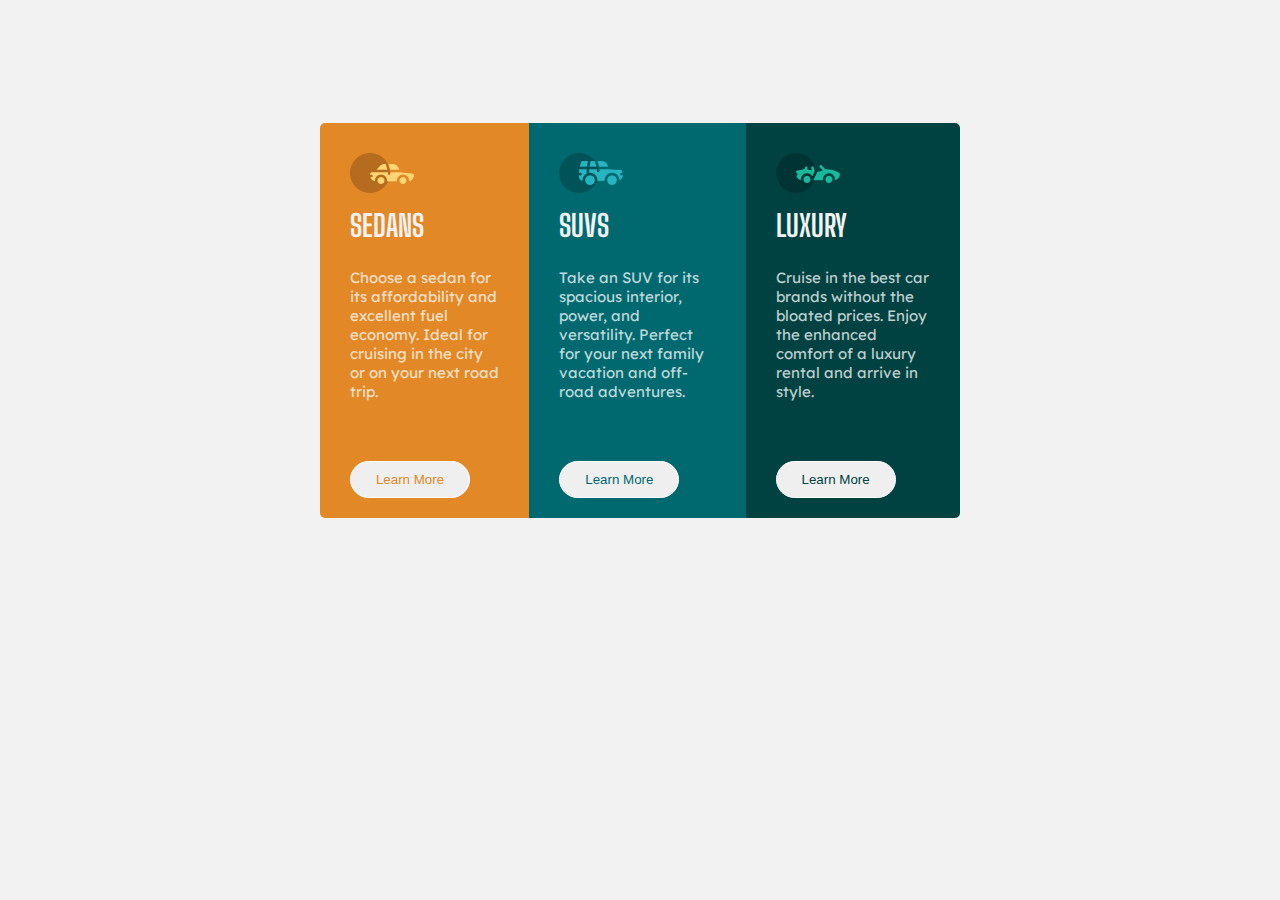
==== index.html @ 81d0f241 "initial commit" ====
<!DOCTYPE html>
<html lang="en">
  <head>
    <meta charset="UTF-8" />
    <meta http-equiv="X-UA-Compatible" content="IE=edge" />
    <meta name="viewport" content="width=device-width, initial-scale=1.0" />
    <title>CSS Flexbox Layout</title>
    <link rel="stylesheet" href="style.css" />
    <link rel="preconnect" href="https://fonts.googleapis.com" />
    <link rel="preconnect" href="https://fonts.gstatic.com" crossorigin />
    <link rel="preconnect" href="https://fonts.googleapis.com" />
    <link rel="preconnect" href="https://fonts.gstatic.com" crossorigin />
    <link
      href="https://fonts.googleapis.com/css2?family=Lexend+Deca&display=swap"
      rel="stylesheet"
    />
    <link rel="preconnect" href="https://fonts.googleapis.com" />
    <link rel="preconnect" href="https://fonts.gstatic.com" crossorigin />
    <link
      href="https://fonts.googleapis.com/css2?family=Big+Shoulders+Display:wght@700&display=swap"
      rel="stylesheet"
    />
    <link href="favicon-32x32.png">
  </head>
  <body>
    <main>
      <div class="main">
        <div class="first">
          <img src="icon-sedans.png" />
          <h1>SEDANS</h1>
          <p>
            Choose a sedan for its affordability and excellent fuel economy.
            Ideal for cruising in the city or on your next road trip.
          </p>
          <button>Learn More</button>
        </div>
        <div class="second">
          <img src="icon-suvs.png" />
          <h1>SUVS</h1>
          <p>
            Take an SUV for its spacious interior, power, and versatility.
            Perfect for your next family vacation and off-road adventures.
          </p>
          <button>Learn More</button>
        </div>
        <div class="third">
          <img src="icon-luxury.png" />
          <h1>LUXURY</h1>
          <p>
            Cruise in the best car brands without the bloated prices. Enjoy the
            enhanced comfort of a luxury rental and arrive in style.
          </p>
          <button>Learn More</button>
        </div>
      </div>
    </main>
  </body>
</html>
---- style.css ----
* {
    margin: 0;
    padding: 0;
  }
  body {
    font-size: 15px;
    background: hsl(0, 0%, 95%);
  }
  .main {
    margin: auto;
    align-items: center;
    justify-content: center;
    width: 50%;
    margin-top: 200px;
    display: flex;
    padding: 20px;
    height: 200px;
  }
  .first {
    background: hsl(31, 77%, 52%);
    height: 350px;
    border-top-left-radius: 5px;
    border-bottom-left-radius: 5px;
  }
  .second {
    background: hsl(184, 100%, 22%);
    height: 350px;
  }
  .third {
    background: hsl(179, 100%, 13%);
    height: 350px;
    border-top-right-radius: 5px;
    border-bottom-right-radius: 5px;
  }
  button {
    border-radius: 25px;
    cursor: pointer;
    border: 1px solid white;
    color: hsl(0, 0%, 95%);
    padding: 10px;
    width: 120px;
  }
  .first button {
    color: hsl(31, 77%, 52%);
    margin-top: 60px;
  }
  .first button:hover {
    background-color: transparent;
    color: white;
  }
  .second button {
    color: hsl(184, 100%, 22%);
    margin-top: 60px;
  }
  .second button:hover {
    background-color: transparent;
    color: white;
  }
  .third button {
    color: hsl(179, 100%, 13%);
    margin-top: 60px;
  }
  .third button:hover {
    background-color: transparent;
    color: white;
  }
  h1 {
    font-family: "Big Shoulders Display", cursive;
    color: hsl(0, 0%, 95%);
    padding-top: 10px;
  }
  p {
    font-family: "Lexend Deca", sans-serif;
    color: hsla(0, 0%, 100%, 0.75);
    padding-top: 25px;
  }
  div {
    padding-left: 30px;
    padding-right: 30px;
    padding-top: 30px;
    padding-bottom: 15px;
  }
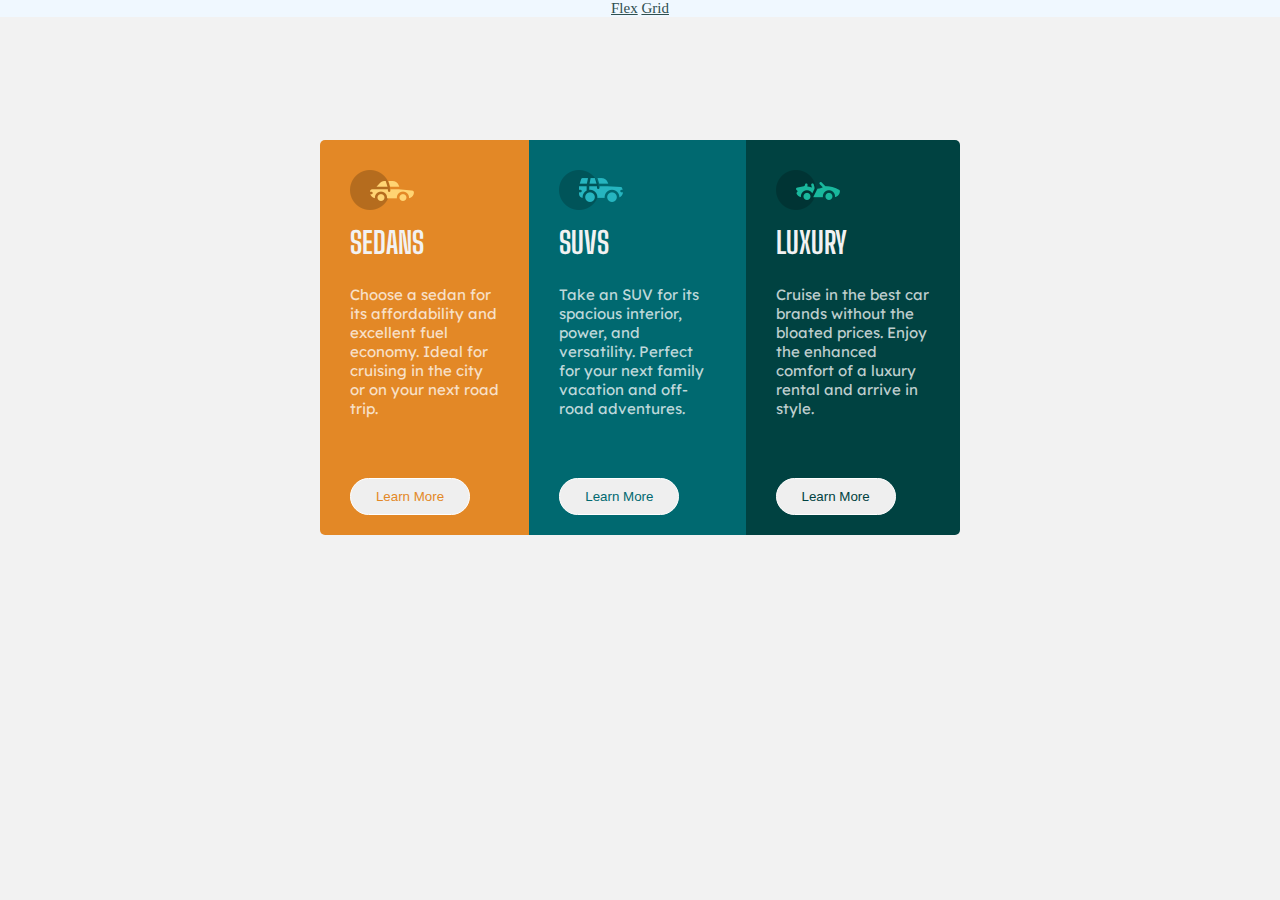
==== commit 81d966be: "update header" ====
--- a/index.html
+++ b/index.html
@@ -23,6 +23,10 @@
     <link href="favicon-32x32.png">
   </head>
   <body>
+    <header>
+      <a href="index.html">Flex</a>
+      <a href="grid.html">Grid</a>
+    </header>
     <main>
       <div class="main">
         <div class="first">
--- a/style.css
+++ b/style.css
@@ -79,4 +79,12 @@
     padding-right: 30px;
     padding-top: 30px;
     padding-bottom: 15px;
+  }
+  header {
+    background-color: aliceblue;
+    text-align: center;
+  }
+  a {
+    outline: none;
+    color: darkslategrey;
   }